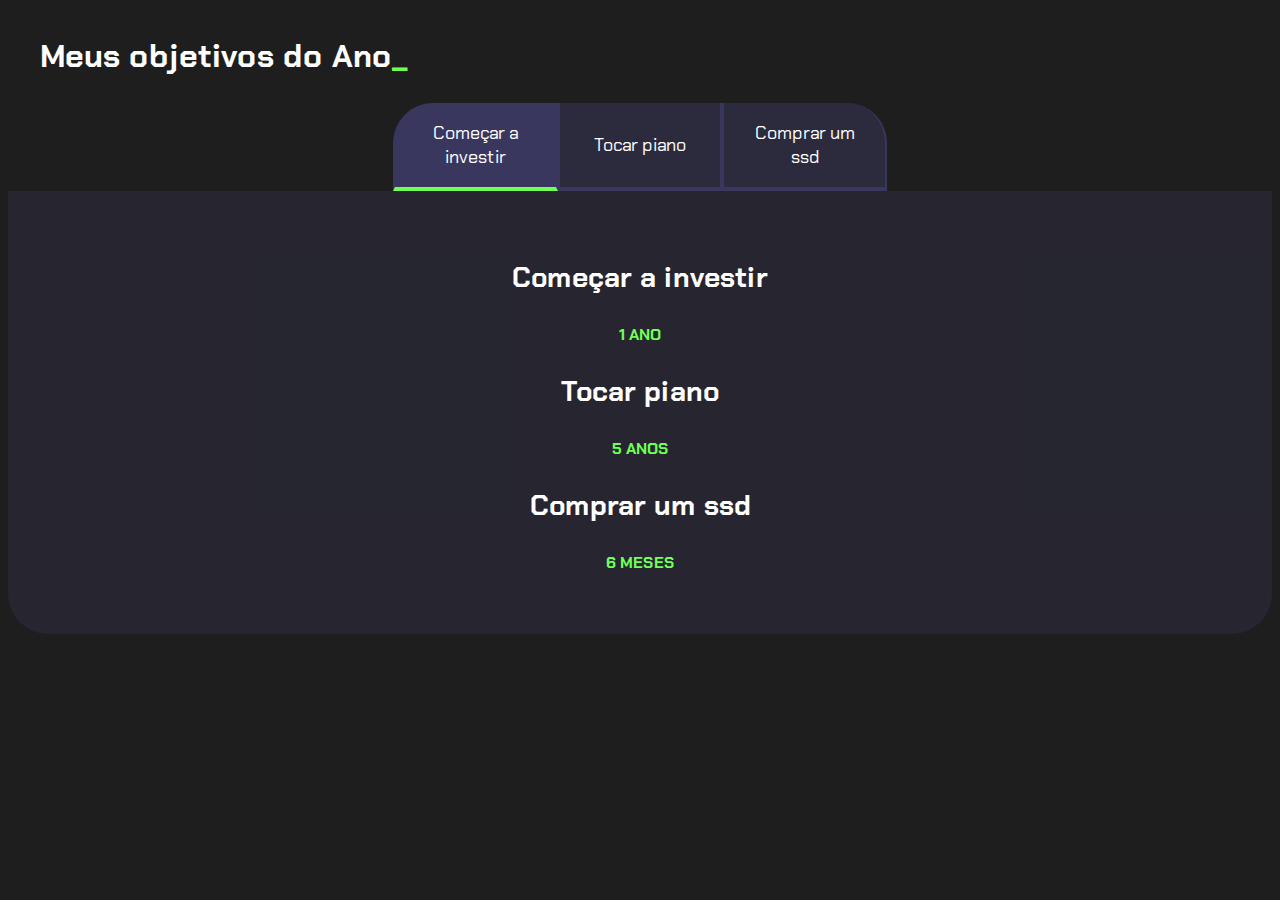
==== metas.html @ 7e4f533b "fds" ====
<!DOCTYPE html>
<html lang="pt-BR">
<head>
    <meta charset="UTF-8">
    <meta name="viewport" content="width=device-width, initial-scale=1.0">
    <title>Metas 2024</title>
    <link rel="stylesheet" href="style-metas.css">

</head>

<body>

    <section class="conteudo-principal">

        <h2 class="titulo-principal">Meus objetivos do Ano<span>_</span></h2>
        <div class="conteudo">
        <div class="botoes">

            <button class="botao ativo">Começar a investir</button>

            <button class="botao">Tocar piano</button>

            <button class="botao">Comprar um ssd</button>



        </div>

    </section>

    <div class="abas-textos">
        <div class="aba-conteudo">
            <h3 class="aba-conteudo-titulo-principal">Começar a investir</h3>
            <h4 class="aba-conteudo-titulo-secundario">1 ano</h4>
        </div>
        <div class="aba-conteudo">
            <h3 class="aba-conteudo-titulo-principal">Tocar piano</h3>
            <h4 class="aba-conteudo-titulo-secundario">5 anos</h4>
        </div>
        <div class="aba-conteudo">
            <h3 class="aba-conteudo-titulo-principal">Comprar um ssd</h3>
            <h4 class="aba-conteudo-titulo-secundario">6 meses</h4>
        </div>
    </div>
</div> 

    <script src="main.js"></script>
</body>
</html>
---- style-metas.css ----
@import url('https://fonts.googleapis.com/css2?family=Chakra+Petch:ital,wght@0,300;0,400;0,500;0,600;0,700;1,300;1,400;1,500;1,600;1,700&display=swap');

:root {
    --cor-de-fundo: #1E1E1E;
    --verde: #6FFF57;
    --branco: #FFFFFF;
    --botao-ativo: #3A375E;
    --botao-inativo: #3a375e80;
    --texto-fundo: #3a375e4d;
}

body {

    background-color: var(--cor-de-fundo);
    color: var(--branco);
    font-family: Chakra Petch, sans-serif;
}

.conteudo-principal {

    display: flex;
    flex-direction: column;
    justify-content: center;
    align-items: center;
    max-width: 1200px;
    width: 100%;
    margin: 0 auto;
}

.titulo-principal {

    text-align: left;
    width: 100%;
    font-size: 32px;
}

.titulo-principal span {

    color: var(--verde);
}

.botao {

    font-family: Chakra Petch, sans-serif;
    background-color: var(--botao-inativo);
    color: var(--branco);
    display: flex;
    justify-content: center;
    padding: 1em;
    font-size: 18px;
    align-items: center;
    width: 100%;

    border-bottom: 4px solid var(--botao-ativo);
    border-left: 2px solid var(--botao-ativo);
    border-right: 2px solid var(--botao-ativo);
    border-top: none;
}

.botoes {

    display: block;
}

/*Alura 03*/

.botao.ativo { 

    background-color: var(--botao-ativo);
    border-bottom: 4px solid var(--verde);
}

@media screen and (min-width:768px) {
    .botoes {

        display: flex;
    }

    .botao:first-child {

        border-radius: 40px 40px 0 0;
    }
}
    @media screen and (min-width: 768px) {
        .botoes {
            display: flex;
        }

        .botao:first-child {
            border-radius: 40px 0 0 0;
        }

        .botao:last-child {
            border-radius: 0 40px 0 0;
        }
    }


.abas-textos {
    background-color: var(--texto-fundo);
    padding: 40px;
    border-radius: 0 0 40px 40px;
}

.aba-conteudo-titulo-principal {
    font-size: 28px;
    text-align: center;
}

.aba-conteudo-titulo-secundario {
    text-align: center;
    color: var(--verde);
    text-transform: uppercase;
}
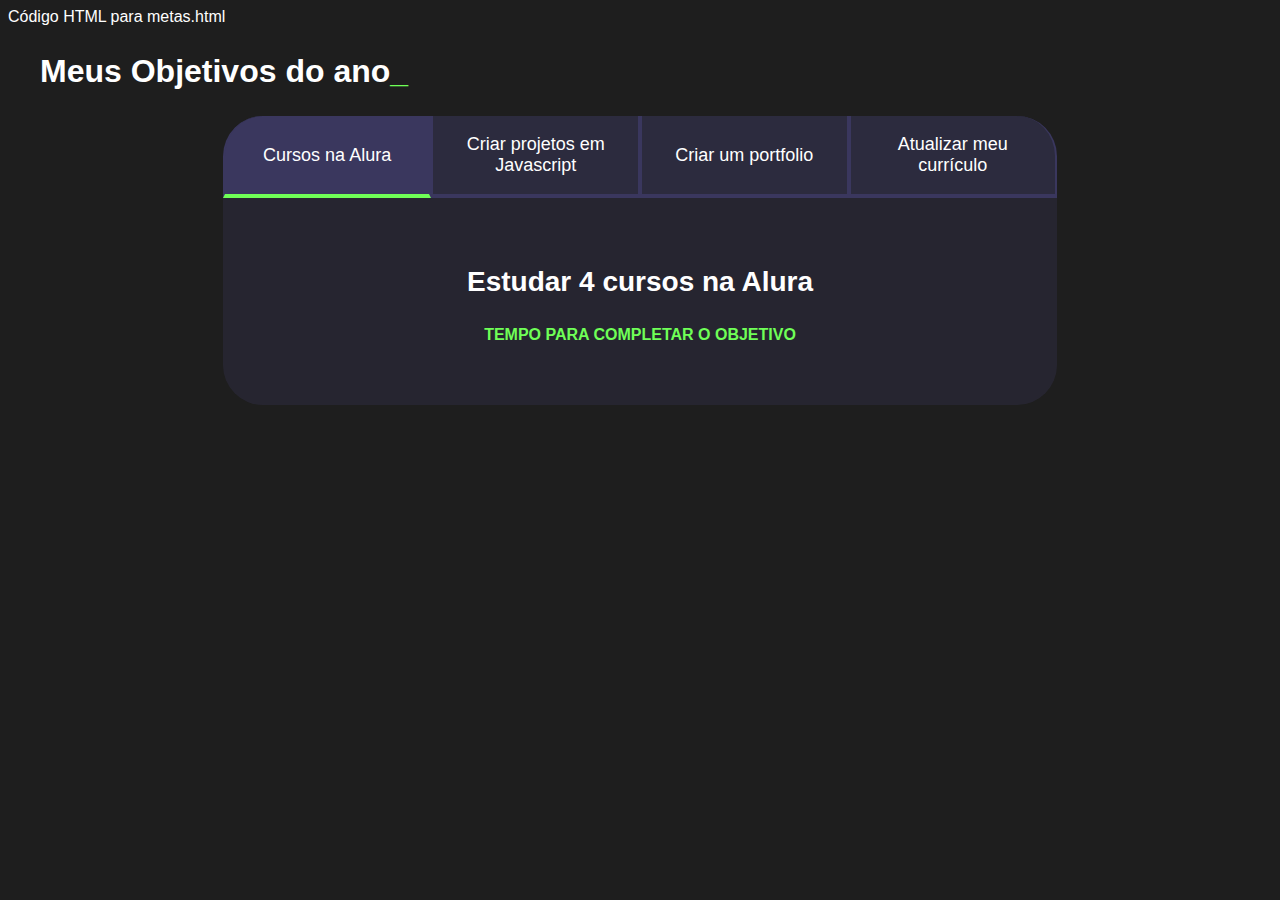
==== commit e3e5213c: "ss" ====
--- a/metas.html
+++ b/metas.html
@@ -1,49 +1,46 @@
+Código HTML para metas.html
 <!DOCTYPE html>
-<html lang="pt-BR">
+<html lang="pt-br">
 <head>
     <meta charset="UTF-8">
     <meta name="viewport" content="width=device-width, initial-scale=1.0">
-    <title>Metas 2024</title>
+    <title>Meus objetivos do ano</title>
     <link rel="stylesheet" href="style-metas.css">
-
 </head>
-
 <body>
-
     <section class="conteudo-principal">
-
-        <h2 class="titulo-principal">Meus objetivos do Ano<span>_</span></h2>
+        <h2 class="titulo-principal">Meus Objetivos do ano<span>_</span></h2>
         <div class="conteudo">
         <div class="botoes">
-
-            <button class="botao ativo">Começar a investir</button>
-
-            <button class="botao">Tocar piano</button>
-
-            <button class="botao">Comprar um ssd</button>
-
-
-
+            <button class="botao ativo">Cursos na Alura</button>
+            <button class="botao">Criar projetos em Javascript</button>
+            <button class="botao">Criar um portfolio</button>
+            <button class="botao">Atualizar meu currículo</button>
         </div>
-
-    </section>
-
-    <div class="abas-textos">
-        <div class="aba-conteudo">
-            <h3 class="aba-conteudo-titulo-principal">Começar a investir</h3>
-            <h4 class="aba-conteudo-titulo-secundario">1 ano</h4>
-        </div>
-        <div class="aba-conteudo">
-            <h3 class="aba-conteudo-titulo-principal">Tocar piano</h3>
-            <h4 class="aba-conteudo-titulo-secundario">5 anos</h4>
-        </div>
-        <div class="aba-conteudo">
-            <h3 class="aba-conteudo-titulo-principal">Comprar um ssd</h3>
-            <h4 class="aba-conteudo-titulo-secundario">6 meses</h4>
+        <div class="abas-textos">
+            <div class="aba-conteudo ativo">
+                <h3 class="aba-conteudo-titulo-principal">Estudar 4 cursos na Alura</h3>
+                <h4 class="aba-conteudo-titulo-secundario">Tempo para completar o objetivo</h4>
+                <div class="contador"></div>
+            </div>
+            <div class="aba-conteudo">
+                <h3 class="aba-conteudo-titulo-principal">Criar 5 projetos em Javascript</h3>
+                <h4 class="aba-conteudo-titulo-secundario">Tempo para completar o objetivo</h4>
+                <div class="contador"></div>
+            </div>
+            <div class="aba-conteudo">
+                <h3 class="aba-conteudo-titulo-principal">Criar um portfolio com os meus 3 melhores projetos</h3>
+                <h4 class="aba-conteudo-titulo-secundario">Tempo para completar o objetivo</h4>
+                <div class="contador"></div>
+            </div>
+            <div class="aba-conteudo">
+                <h3 class="aba-conteudo-titulo-principal">Atualizar meu curriculo com os certificados da Alura</h3>
+                <h4 class="aba-conteudo-titulo-secundario">Tempo para completar o objetivo</h4>
+                <div class="contador"></div>
+            </div>
         </div>
     </div>
-</div> 
-
+    </section>
     <script src="main.js"></script>
 </body>
 </html>--- a/style-metas.css
+++ b/style-metas.css
@@ -1,23 +1,21 @@
-@import url('https://fonts.googleapis.com/css2?family=Chakra+Petch:ital,wght@0,300;0,400;0,500;0,600;0,700;1,300;1,400;1,500;1,600;1,700&display=swap');
 
 :root {
     --cor-de-fundo: #1E1E1E;
     --verde: #6FFF57;
     --branco: #FFFFFF;
     --botao-ativo: #3A375E;
-    --botao-inativo: #3a375e80;
-    --texto-fundo: #3a375e4d;
+    --botao-inativo: rgba(58, 55, 94, 0.5);
+    --texto-fundo: rgba(58, 55, 94, 0.3);
 }
 
 body {
-
     background-color: var(--cor-de-fundo);
     color: var(--branco);
-    font-family: Chakra Petch, sans-serif;
+    font-family: 'Chakra Petch', sans-serif;
 }
 
+
 .conteudo-principal {
-
     display: flex;
     flex-direction: column;
     justify-content: center;
@@ -28,20 +26,18 @@
 }
 
 .titulo-principal {
-
     text-align: left;
     width: 100%;
     font-size: 32px;
 }
 
 .titulo-principal span {
-
     color: var(--verde);
 }
 
+
 .botao {
-
-    font-family: Chakra Petch, sans-serif;
+    font-family: 'Chakra Petch', sans-serif;
     background-color: var(--botao-inativo);
     color: var(--branco);
     display: flex;
@@ -50,65 +46,60 @@
     font-size: 18px;
     align-items: center;
     width: 100%;
-
     border-bottom: 4px solid var(--botao-ativo);
     border-left: 2px solid var(--botao-ativo);
     border-right: 2px solid var(--botao-ativo);
     border-top: none;
 }
 
+.botao:first-child {
+    border-radius: 40px 40px 0 0;
+}
+
 .botoes {
-
     display: block;
 }
 
-/*Alura 03*/
-
-.botao.ativo { 
-
+.botao.ativo{
     background-color: var(--botao-ativo);
     border-bottom: 4px solid var(--verde);
 }
 
-@media screen and (min-width:768px) {
+
+
+@media screen and (min-width: 768px) {
     .botoes {
-
         display: flex;
     }
 
     .botao:first-child {
+        border-radius: 40px 0 0 0;
+    }
 
-        border-radius: 40px 40px 0 0;
+    .botao:last-child {
+        border-radius: 0 40px 0 0;
     }
 }
-    @media screen and (min-width: 768px) {
-        .botoes {
-            display: flex;
-        }
 
-        .botao:first-child {
-            border-radius: 40px 0 0 0;
-        }
-
-        .botao:last-child {
-            border-radius: 0 40px 0 0;
-        }
-    }
-
-
-.abas-textos {
+.abas-textos{
     background-color: var(--texto-fundo);
     padding: 40px;
     border-radius: 0 0 40px 40px;
 }
+.aba-conteudo.ativo{
+    display:block;
+}
 
-.aba-conteudo-titulo-principal {
+.aba-conteudo{
+    display: none;
+}
+
+.aba-conteudo-titulo-principal{
     font-size: 28px;
     text-align: center;
 }
-
-.aba-conteudo-titulo-secundario {
+.aba-conteudo-titulo-secundario{
     text-align: center;
     color: var(--verde);
     text-transform: uppercase;
-}+}
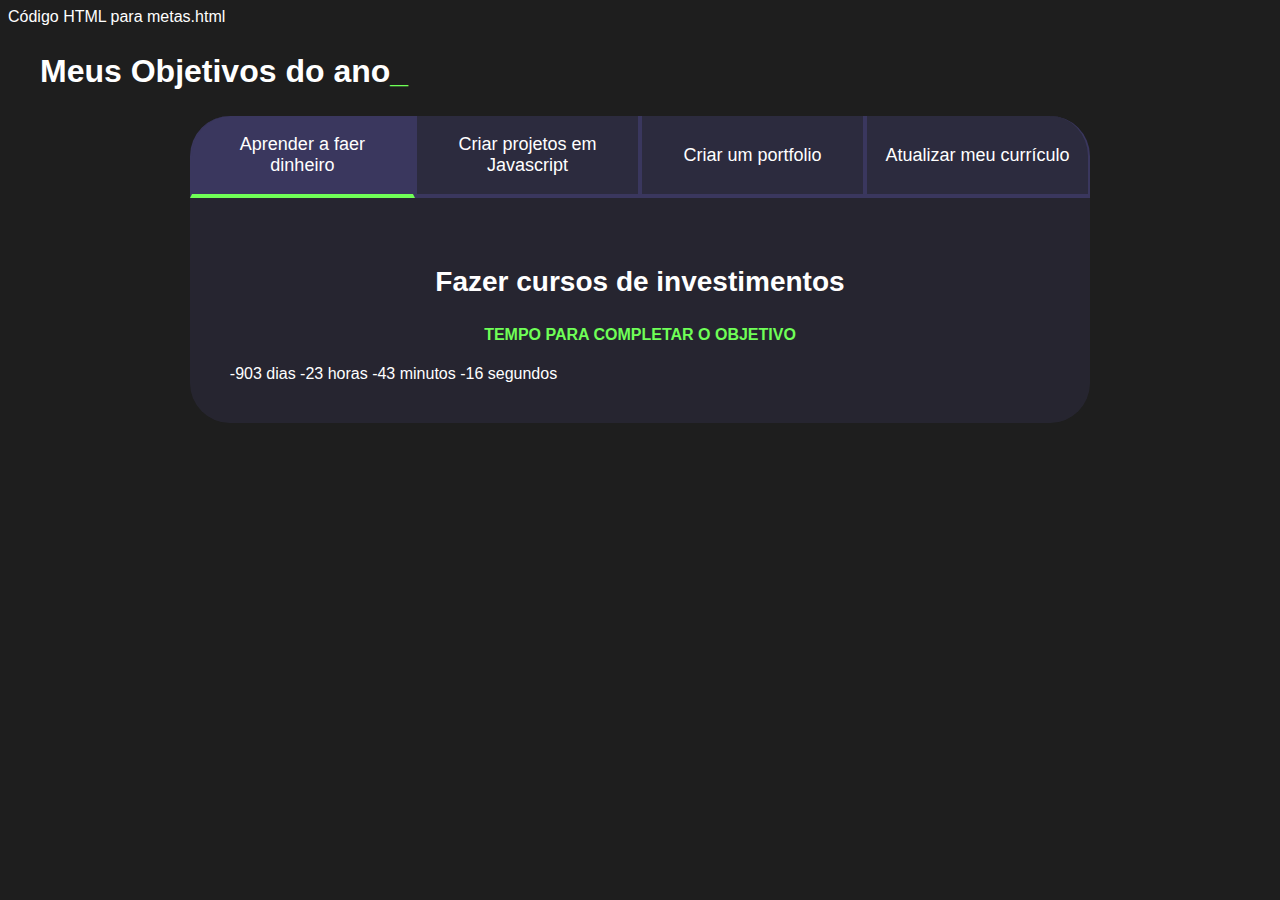
==== commit 8de6f0db: "ds" ====
--- a/metas.html
+++ b/metas.html
@@ -12,14 +12,14 @@
         <h2 class="titulo-principal">Meus Objetivos do ano<span>_</span></h2>
         <div class="conteudo">
         <div class="botoes">
-            <button class="botao ativo">Cursos na Alura</button>
+            <button class="botao ativo">Aprender a faer dinheiro</button>
             <button class="botao">Criar projetos em Javascript</button>
             <button class="botao">Criar um portfolio</button>
             <button class="botao">Atualizar meu currículo</button>
         </div>
         <div class="abas-textos">
             <div class="aba-conteudo ativo">
-                <h3 class="aba-conteudo-titulo-principal">Estudar 4 cursos na Alura</h3>
+                <h3 class="aba-conteudo-titulo-principal">Fazer cursos de investimentos</h3>
                 <h4 class="aba-conteudo-titulo-secundario">Tempo para completar o objetivo</h4>
                 <div class="contador"></div>
             </div>
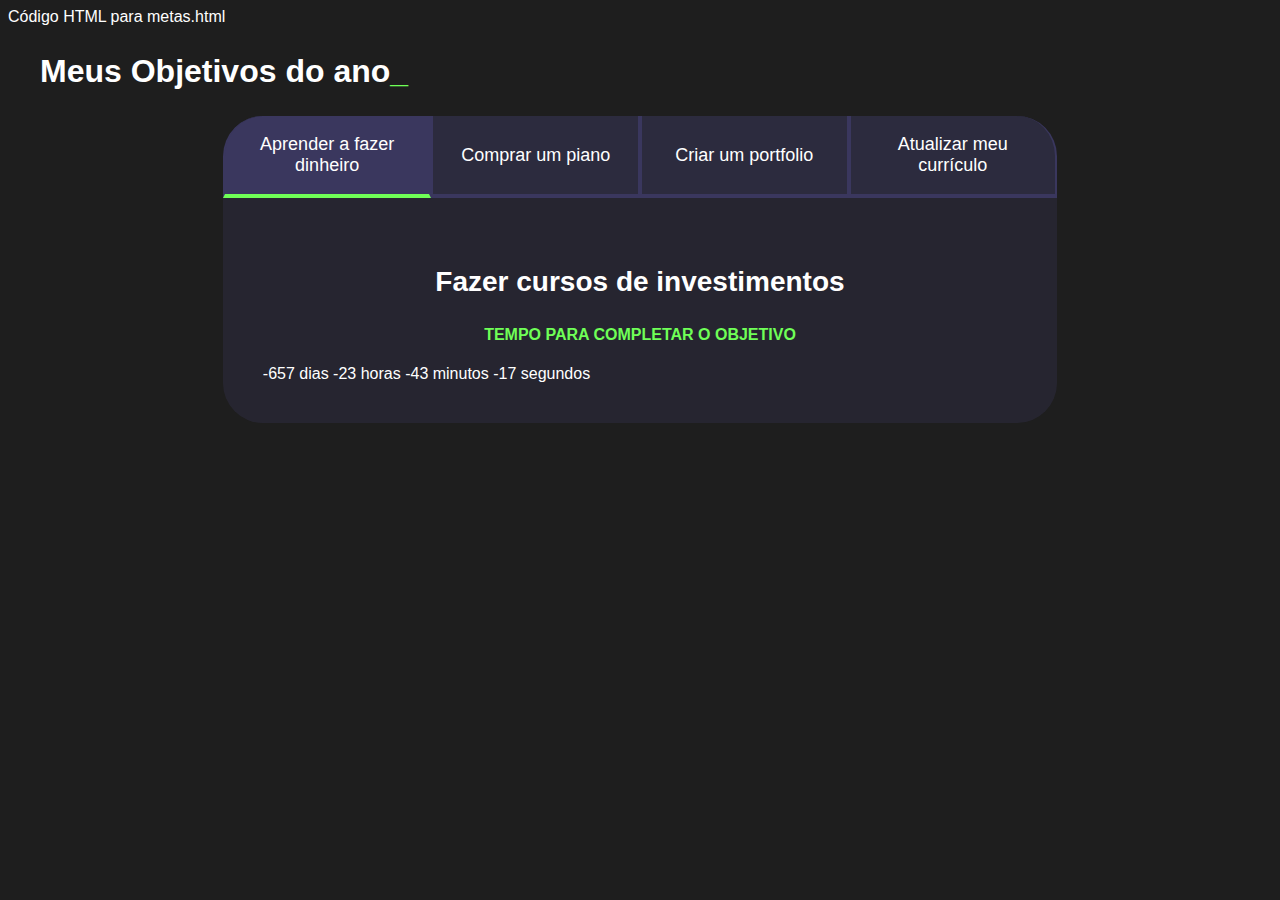
==== commit e0aa0dd0: "ds" ====
--- a/metas.html
+++ b/metas.html
@@ -12,8 +12,8 @@
         <h2 class="titulo-principal">Meus Objetivos do ano<span>_</span></h2>
         <div class="conteudo">
         <div class="botoes">
-            <button class="botao ativo">Aprender a faer dinheiro</button>
-            <button class="botao">Criar projetos em Javascript</button>
+            <button class="botao ativo">Aprender a fazer dinheiro</button>
+            <button class="botao">Comprar um piano</button>
             <button class="botao">Criar um portfolio</button>
             <button class="botao">Atualizar meu currículo</button>
         </div>
@@ -24,7 +24,7 @@
                 <div class="contador"></div>
             </div>
             <div class="aba-conteudo">
-                <h3 class="aba-conteudo-titulo-principal">Criar 5 projetos em Javascript</h3>
+                <h3 class="aba-conteudo-titulo-principal">comprar e aprender a tocar piano</h3>
                 <h4 class="aba-conteudo-titulo-secundario">Tempo para completar o objetivo</h4>
                 <div class="contador"></div>
             </div>
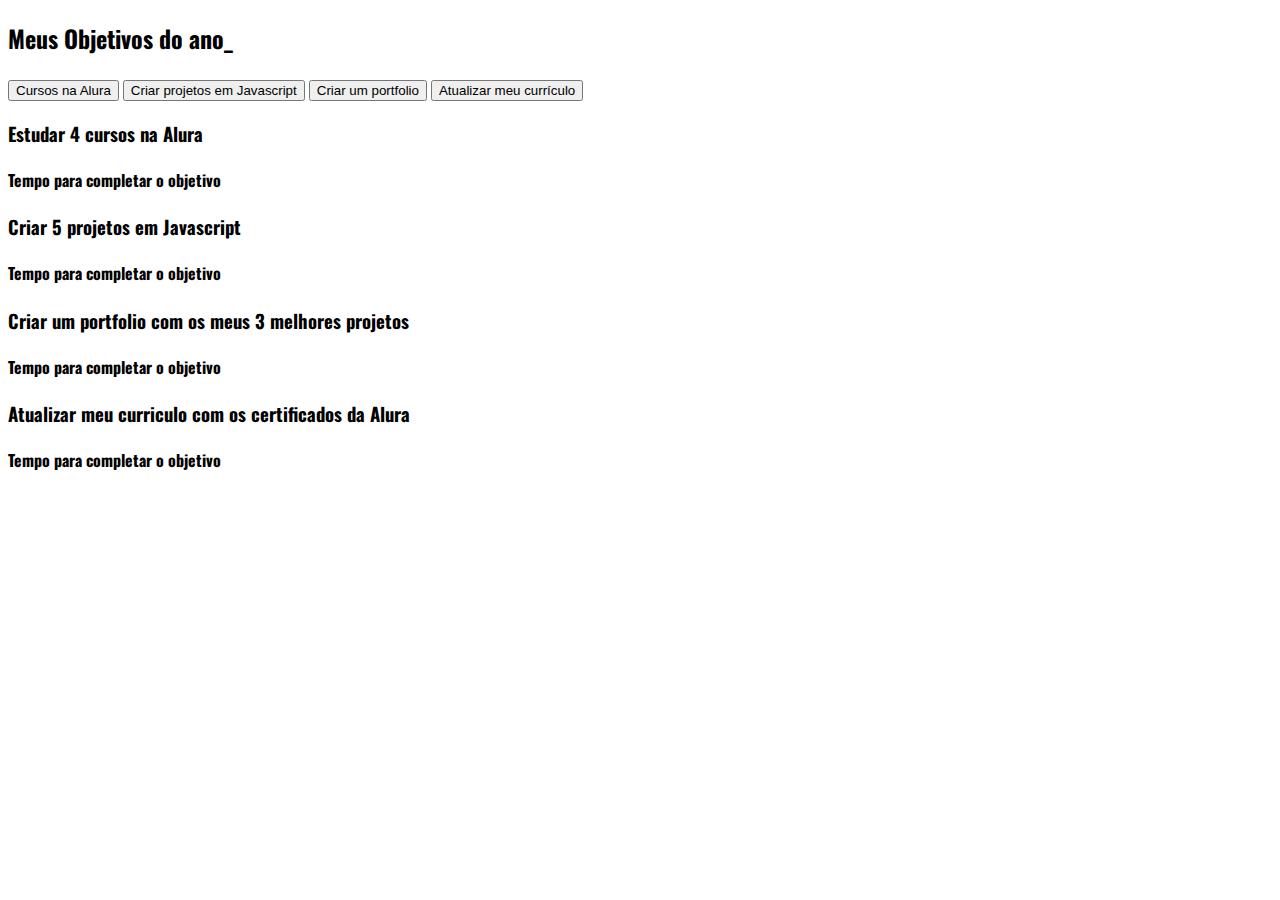
==== commit adedf564: "sdsd" ====
--- a/metas.html
+++ b/metas.html
@@ -1,30 +1,29 @@
-Código HTML para metas.html
 <!DOCTYPE html>
 <html lang="pt-br">
 <head>
     <meta charset="UTF-8">
     <meta name="viewport" content="width=device-width, initial-scale=1.0">
     <title>Meus objetivos do ano</title>
-    <link rel="stylesheet" href="style-metas.css">
+    <link rel="stylesheet" href="style.css">
 </head>
 <body>
     <section class="conteudo-principal">
         <h2 class="titulo-principal">Meus Objetivos do ano<span>_</span></h2>
         <div class="conteudo">
         <div class="botoes">
-            <button class="botao ativo">Aprender a fazer dinheiro</button>
-            <button class="botao">Comprar um piano</button>
+            <button class="botao ativo">Cursos na Alura</button>
+            <button class="botao">Criar projetos em Javascript</button>
             <button class="botao">Criar um portfolio</button>
             <button class="botao">Atualizar meu currículo</button>
         </div>
         <div class="abas-textos">
             <div class="aba-conteudo ativo">
-                <h3 class="aba-conteudo-titulo-principal">Fazer cursos de investimentos</h3>
+                <h3 class="aba-conteudo-titulo-principal">Estudar 4 cursos na Alura</h3>
                 <h4 class="aba-conteudo-titulo-secundario">Tempo para completar o objetivo</h4>
                 <div class="contador"></div>
             </div>
             <div class="aba-conteudo">
-                <h3 class="aba-conteudo-titulo-principal">comprar e aprender a tocar piano</h3>
+                <h3 class="aba-conteudo-titulo-principal">Criar 5 projetos em Javascript</h3>
                 <h4 class="aba-conteudo-titulo-secundario">Tempo para completar o objetivo</h4>
                 <div class="contador"></div>
             </div>
--- a/style.css
+++ b/style.css
@@ -0,0 +1,15 @@
+@import url('https://fonts.googleapis.com/css2?family=Oswald:wght@200..700&display=swap');
+body{
+    background:-moz-radial-gradient(rgb(105, 9, 196), purple, yellow, white );
+    font-family: Oswald;
+}
+
+h1{
+    color: rgb(45, 48, 224)
+    font-size: 50px;
+    
+}
+
+.abas-textos{
+    background-color: var(--texto-fundo);
+}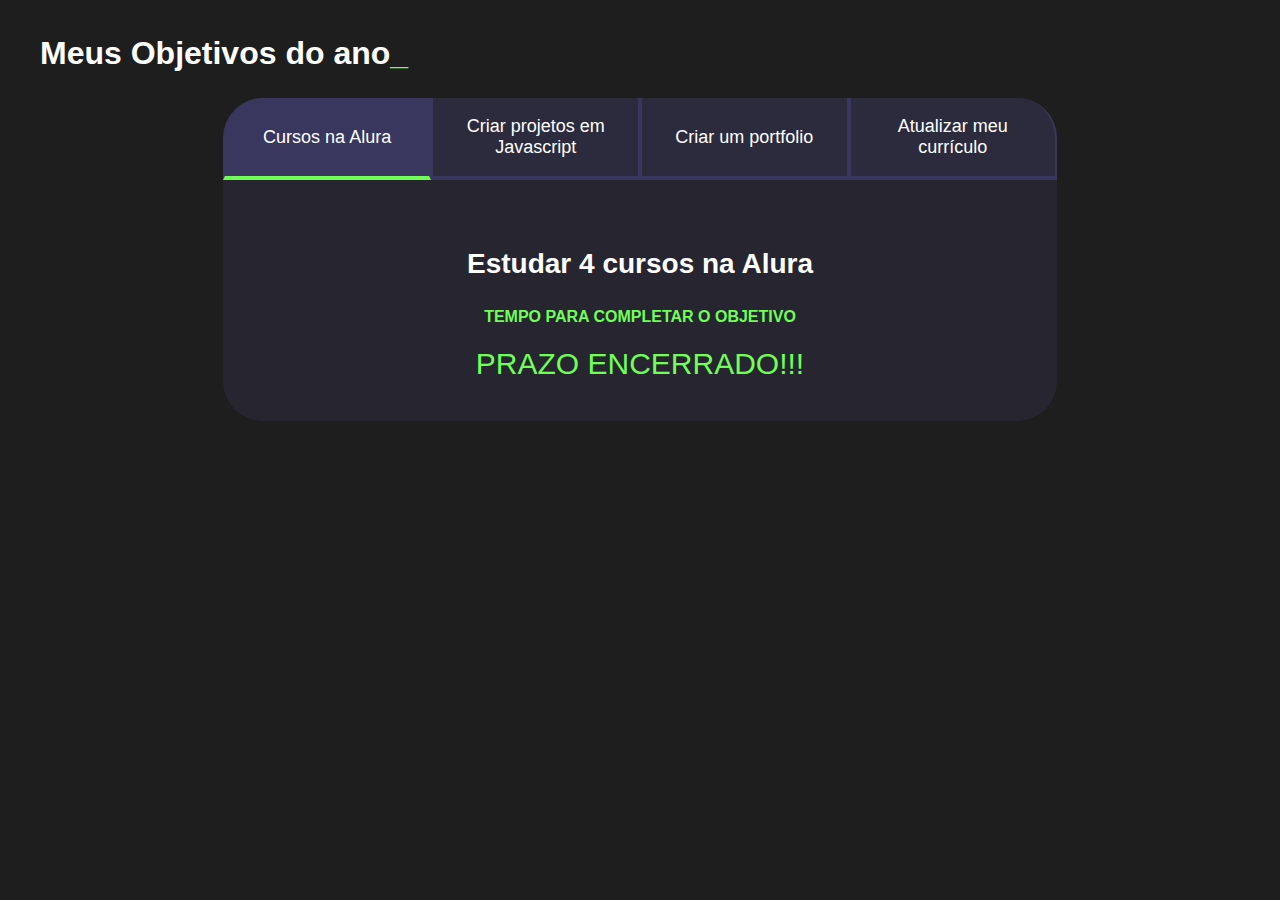
==== commit 2b8ce0a9: "s" ====
--- a/metas.html
+++ b/metas.html
@@ -4,7 +4,7 @@
     <meta charset="UTF-8">
     <meta name="viewport" content="width=device-width, initial-scale=1.0">
     <title>Meus objetivos do ano</title>
-    <link rel="stylesheet" href="style.css">
+    <link rel="stylesheet" href="style-metas.css">
 </head>
 <body>
     <section class="conteudo-principal">
--- a/style-metas.css
+++ b/style-metas.css
@@ -0,0 +1,113 @@
+:root {
+    --cor-de-fundo: #1E1E1E;
+    --verde: #6FFF57;
+    --branco: #FFFFFF;
+    --botao-ativo: #3A375E;
+    --botao-inativo: rgba(58, 55, 94, 0.5);
+    --texto-fundo: rgba(58, 55, 94, 0.3);
+}
+
+body {
+    background-color: var(--cor-de-fundo);
+    color: var(--branco);
+    font-family: 'Chakra Petch', sans-serif;
+}
+
+
+.conteudo-principal {
+    display: flex;
+    flex-direction: column;
+    justify-content: center;
+    align-items: center;
+    max-width: 1200px;
+    width: 100%;
+    margin: 0 auto;
+}
+
+.titulo-principal {
+    text-align: left;
+    width: 100%;
+    font-size: 32px;
+}
+
+.titulo-principal span {
+    color: var(--verde);
+}
+
+
+.botao {
+    font-family: 'Chakra Petch', sans-serif;
+    background-color: var(--botao-inativo);
+    color: var(--branco);
+    display: flex;
+    justify-content: center;
+    padding: 1em;
+    font-size: 18px;
+    align-items: center;
+    width: 100%;
+    border-bottom: 4px solid var(--botao-ativo);
+    border-left: 2px solid var(--botao-ativo);
+    border-right: 2px solid var(--botao-ativo);
+    border-top: none;
+}
+
+.botao:first-child {
+    border-radius: 40px 40px 0 0;
+}
+
+.botoes {
+    display: block;
+}
+
+.botao.ativo{
+    background-color: var(--botao-ativo);
+    border-bottom: 4px solid var(--verde);
+}
+
+@media screen and (min-width: 768px) {
+    .botoes {
+        display: flex;
+    }
+
+    .botao:first-child {
+        border-radius: 40px 0 0 0;
+    }
+
+    .botao:last-child {
+        border-radius: 0 40px 0 0;
+    }
+}
+.abas-textos{
+    background-color: var(--texto-fundo);
+    padding: 40px;
+    border-radius: 0 0 40px 40px;
+}
+.aba-conteudo.ativo{
+    display:block;
+}
+
+.aba-conteudo{
+    display: none;
+}
+
+.aba-conteudo-titulo-principal{
+    font-size: 28px;
+    text-align: center;
+}
+.aba-conteudo-titulo-secundario{
+    text-align: center;
+    color: var(--verde);
+    text-transform: uppercase;
+}
+
+
+
+
+.contador{
+    display: flex;
+    justify-content: center;
+    flex-wrap: wrap;
+    font-size: 30px;
+    margin: 0;
+    color: var(--verde);
+}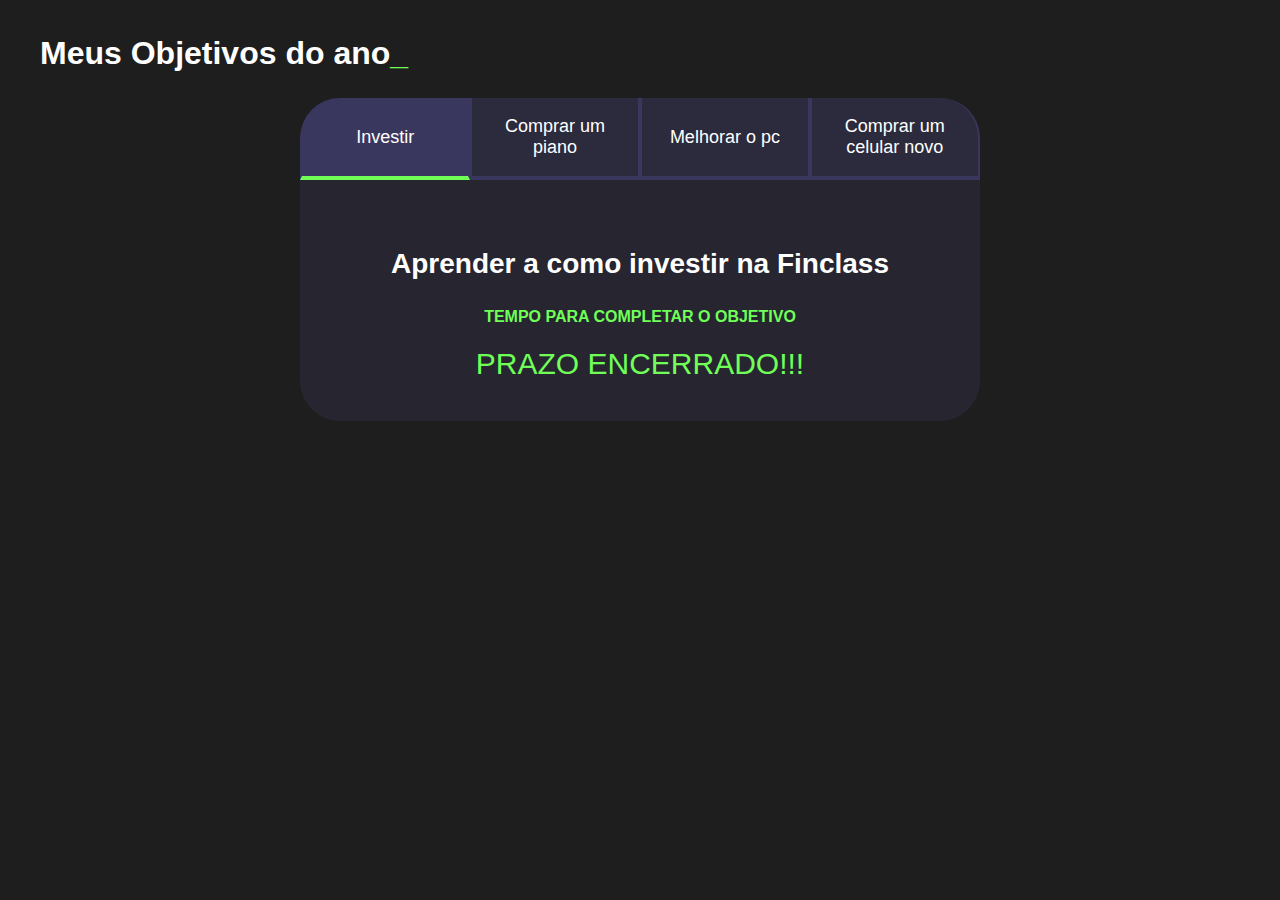
==== commit c3339d94: "fff" ====
--- a/metas.html
+++ b/metas.html
@@ -11,29 +11,29 @@
         <h2 class="titulo-principal">Meus Objetivos do ano<span>_</span></h2>
         <div class="conteudo">
         <div class="botoes">
-            <button class="botao ativo">Cursos na Alura</button>
-            <button class="botao">Criar projetos em Javascript</button>
-            <button class="botao">Criar um portfolio</button>
-            <button class="botao">Atualizar meu currículo</button>
+            <button class="botao ativo">Investir</button>
+            <button class="botao">Comprar um piano</button>
+            <button class="botao">Melhorar o pc</button>
+            <button class="botao">Comprar um celular novo</button>
         </div>
         <div class="abas-textos">
             <div class="aba-conteudo ativo">
-                <h3 class="aba-conteudo-titulo-principal">Estudar 4 cursos na Alura</h3>
+                <h3 class="aba-conteudo-titulo-principal">Aprender a como investir na Finclass</h3>
                 <h4 class="aba-conteudo-titulo-secundario">Tempo para completar o objetivo</h4>
                 <div class="contador"></div>
             </div>
             <div class="aba-conteudo">
-                <h3 class="aba-conteudo-titulo-principal">Criar 5 projetos em Javascript</h3>
+                <h3 class="aba-conteudo-titulo-principal">Trabalhar para comprar um piano</h3>
                 <h4 class="aba-conteudo-titulo-secundario">Tempo para completar o objetivo</h4>
                 <div class="contador"></div>
             </div>
             <div class="aba-conteudo">
-                <h3 class="aba-conteudo-titulo-principal">Criar um portfolio com os meus 3 melhores projetos</h3>
+                <h3 class="aba-conteudo-titulo-principal">Dar um upgrade no pc para ter uma performace melhor nos jogos</h3>
                 <h4 class="aba-conteudo-titulo-secundario">Tempo para completar o objetivo</h4>
                 <div class="contador"></div>
             </div>
             <div class="aba-conteudo">
-                <h3 class="aba-conteudo-titulo-principal">Atualizar meu curriculo com os certificados da Alura</h3>
+                <h3 class="aba-conteudo-titulo-principal">Comprar um celular mais atualizado</h3>
                 <h4 class="aba-conteudo-titulo-secundario">Tempo para completar o objetivo</h4>
                 <div class="contador"></div>
             </div>
